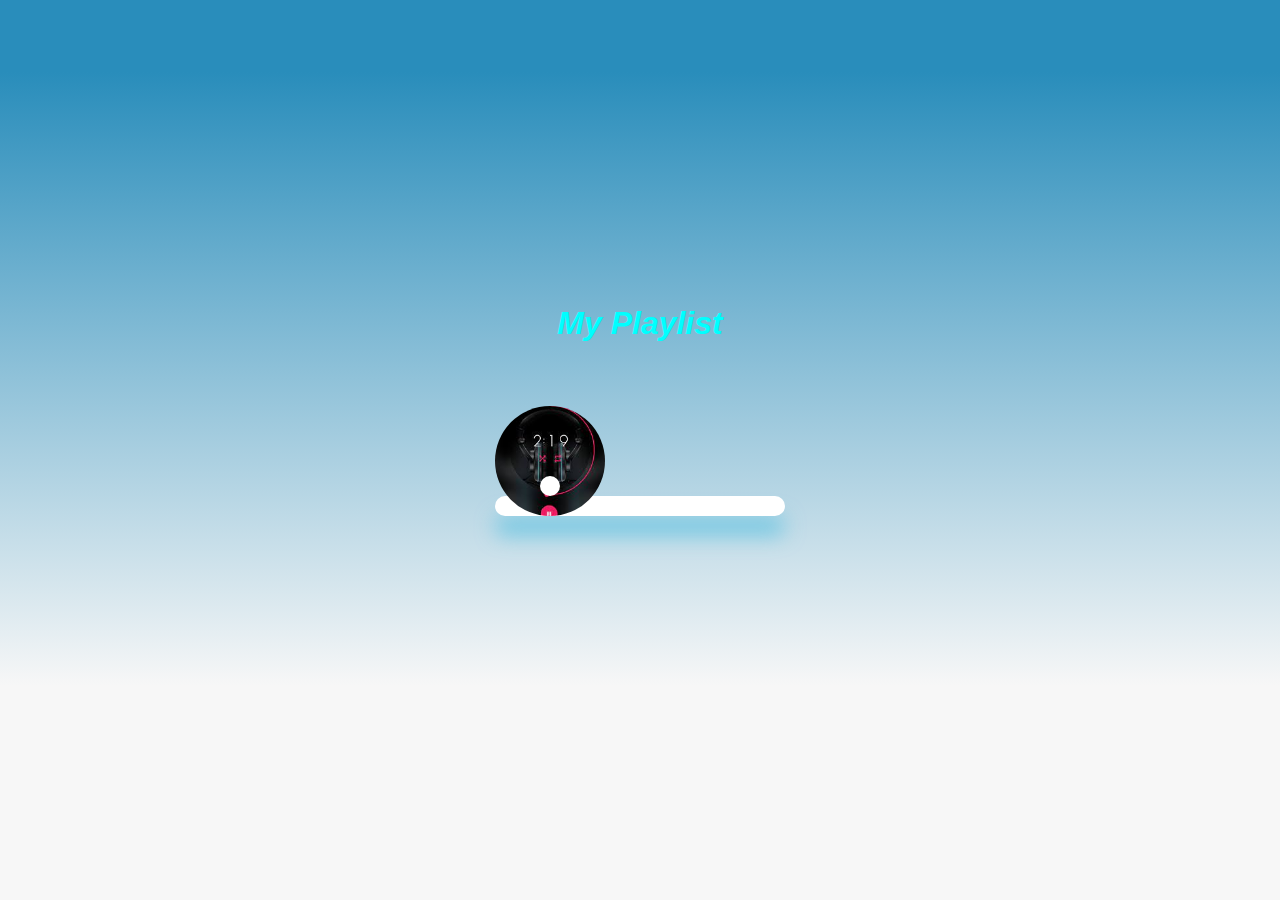
==== index.html @ cbb9871f "Add files via upload" ====
<!DOCTYPE html>
<html lang="en">
<head>
    <meta charset="UTF-8">
    <meta http-equiv="X-UA-Compatible" content="IE=edge">
    <meta name="viewport" content="width=device-width, initial-scale=1.0">
    <link href="https://cdn.jsdelivr.net/npm/bootstrap@5.0.0-beta3/dist/css/bootstrap.min.css" rel="stylesheet" integrity="sha384-eOJMYsd53ii+scO/bJGFsiCZc+5NDVN2yr8+0RDqr0Ql0h+rP48ckxlpbzKgwra6" crossorigin="anonymous">
    <link rel="stylesheet" href="https://cdnjs.cloudflare.com/ajax/libs/font-awesome/5.15.3/css/all.min.css" 
    integrity="sha512-iBBXm8fW90+nuLcSKlbmrPcLa0OT92xO1BIsZ+ywDWZCvqsWgccV3gFoRBv0z+8dLJgyAHIhR35VZc2oM/gI1w==" 
    crossorigin="anonymous" /> <!--cdnjs.com - search for fontawesome and copy link tag-->
    <link rel="icon" href="images/music-logo.jpg" type="image/icon type">
    <link rel="stylesheet" href="styles.css">
    <title>Music Player </title>
</head>
<body>
    <h1><i>My Playlist</i></h1> <br>
    <img class="play-img" alt="">

    <div class="music-container">
        <div class="music-info">
            <h6 id="title">Anna Leone - My Soul I (Official Video)</h6>
            <div class="progress-container">
                <div class="progress"></div>
            </div>
        </div>

        <audio src="Anna Leone - My Soul I (Official Video).mp3" id="audio"></audio>

        <div class="img-container">
        <img src="images/birthday.jpg" alt="" id="cover" />
         
        </div>
            <div class="navigation">
                <button id="prev" class="action-btn">
                    <i class="fas fa-backward"></i>
                </button>
                <button id="play" class="action-btn action-btn-big">
                    <i class="fas fa-play"></i>
                </button>
                <button id="next" class="action-btn">
                    <i class="fas fa-forward"></i>
                </button>
            </div>
        
    </div>


<script src="scripts.js"></script>
</body>
</html>
---- styles.css ----
@import url('https://fonts.googleapi.com/css?family=Lato&display=swap');

* {
    box-sizing: border-box;

}

body {
    height: 100vh;
    margin: 0;
    font-family: 'Lato', sans-serif;
    background-image: linear-gradient(
        0deg,
     rgb(247, 247, 247) 23.8%,
     rgb(41, 141, 187) 92%
     );
    display: flex;
    flex-direction: column;
    align-items: center;
    justify-content: center;
}

h1 {
    color: aqua;
    animation: fadecolor 1s infinite;
  }
  @keyframes fadecolor {
    from {color: aqua;}
    to {color: pink;}
  }


.music-container {
    background-color: #fff;
    border-radius: 15px;
    box-shadow: 0 20px 20px 0 rgba(71, 189, 224, 0.6);
    display: flex;
    padding: 20px, 30px;
    position: relative;
    margin: 100px 0;
    z-index: 10;
}

.play-img {
    margin-bottom: 15px;
}

.img-container {
    position: relative;
    width: 110px;
}

.img-container::after {
    content: '';
    background-color: #fff;
    height: 20px;
    width: 20px;
    position: absolute;
    left:50%;
    bottom:50%;
    border-radius: 50%;
    transform: translate(-50%, -50%)
}

.img-container img {
    width: inherit;
    height: 110px;
    border-radius: 50%;
    object-fit: cover;
    position: absolute;
    bottom: 0;
    left: 0;

    animation: rotate 3s linear infinite; /* now lets create the rotate keyframe below */
    animation-play-state: paused;
}

.music-container.play .img-container img {
    animation-play-state: running;
}

@keyframes rotate {
    from {
        transform: rotate(0deg)
    }
    to {
        transform: rotate(360deg);
    }
}

.navigation {
    display: flex;
    align-items: center;
    justify-content: center;
    z-index: 1;
}

.action-btn {
    background-color: #fff;
    border: 0;
    color: #dfdbdf;
    font-size: 20px;
    cursor: pointer;
    padding: 10px;
    margin: 0 20px;
}


.action-btn-big {
    color: #cdc2d0;
    font-size: 30px;
}

.action-btn:focus {
    outline: 0;
}

.music-info {
    margin-top: 12px;
    background-color: rgba(255, 255, 255, 0.5);
    border-radius: 15px 15px 0 0;
    position: absolute;
    top: 0;
    left: 20px;
    width: calc(100% - 40px);
    padding: 10px 10px 10px 150px;
    opacity: 0;
    transform: translateY(0%);
    transition: transform 0.3s ease-in, opacity 0.3s ease-in;
}

.music-info h4 {
    margin: 0;
}

.music-container.play .music-info {
    opacity: 1;
    transform: translateY(-100%); /*to bring it up when playing*/
}

.progress-container {
    background: #fff;
    border-radius: 5px;
    cursor: pointer;
    margin: 10px 0;
    height: 4px;
    width: 100%;

}

.progress {
    background-color: #fe8daa;
    border-radius: 5px;
    height: 4px;
    width: 50%;
    transition: width 0.1s linear;
}
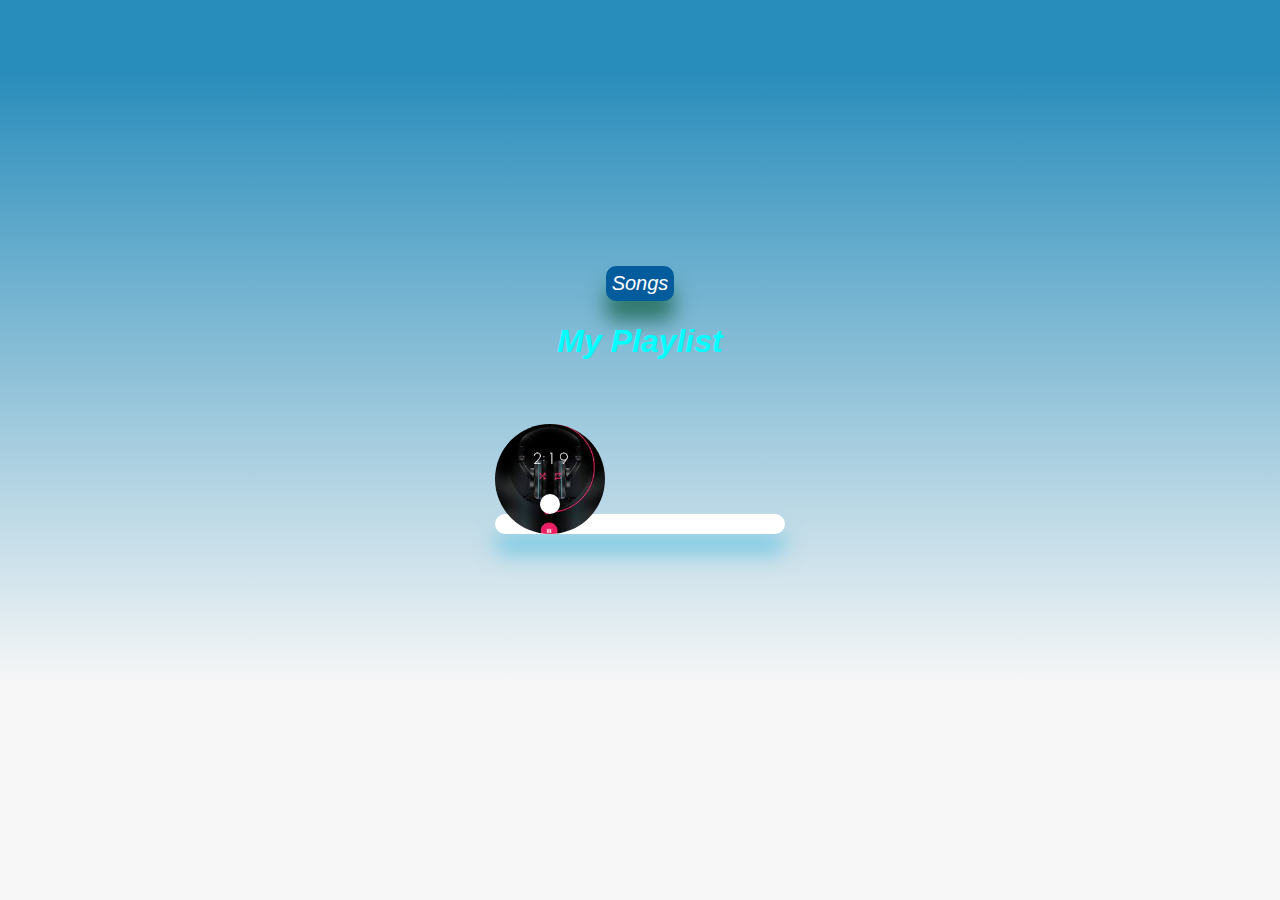
==== commit 0bd23122: "Add files via upload" ====
--- a/index.html
+++ b/index.html
@@ -8,11 +8,12 @@
     <link rel="stylesheet" href="https://cdnjs.cloudflare.com/ajax/libs/font-awesome/5.15.3/css/all.min.css" 
     integrity="sha512-iBBXm8fW90+nuLcSKlbmrPcLa0OT92xO1BIsZ+ywDWZCvqsWgccV3gFoRBv0z+8dLJgyAHIhR35VZc2oM/gI1w==" 
     crossorigin="anonymous" /> <!--cdnjs.com - search for fontawesome and copy link tag-->
-    <link rel="icon" href="images/music-logo.jpg" type="image/icon type">
+    <link rel="icon" href="images/icon.png" type="image/icon type">
     <link rel="stylesheet" href="styles.css">
     <title>Music Player </title>
 </head>
 <body>
+    <a href="songs.html"><i>Songs</i></a>
     <h1><i>My Playlist</i></h1> <br>
     <img class="play-img" alt="">
 
--- a/styles.css
+++ b/styles.css
@@ -30,6 +30,17 @@
   }
 
 
+  a {
+    font-size: 20px;
+    text-decoration: none;
+    color:#fff;
+    background-color: #055C9D;
+    border-radius: 10px;
+    padding: .3em;
+    box-shadow: 0 20px 20px 0 rgba(2, 78, 40, 0.6);
+}
+
+
 .music-container {
     background-color: #fff;
     border-radius: 15px;
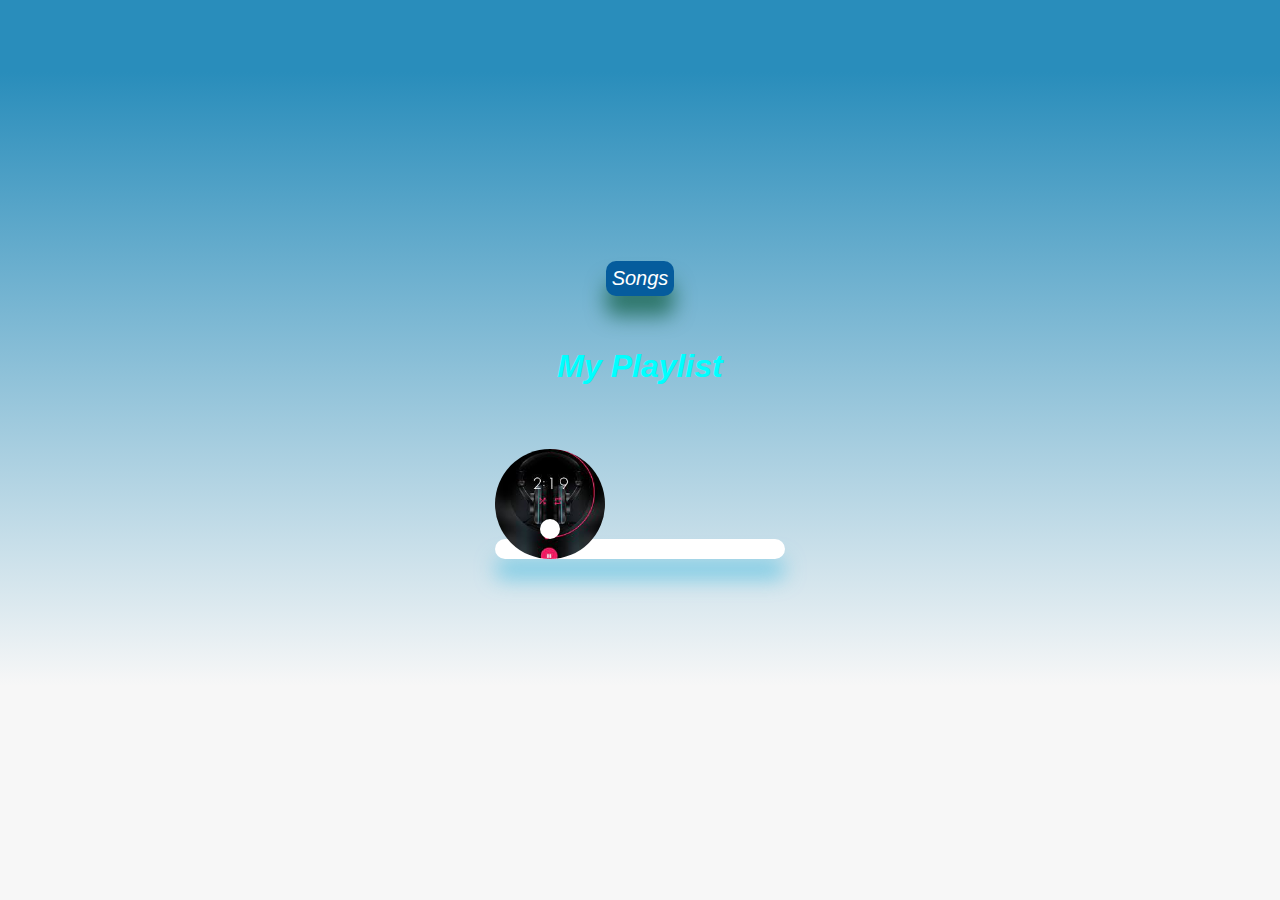
==== commit 1580a3e5: "Add files via upload" ====
--- a/index.html
+++ b/index.html
@@ -8,12 +8,12 @@
     <link rel="stylesheet" href="https://cdnjs.cloudflare.com/ajax/libs/font-awesome/5.15.3/css/all.min.css" 
     integrity="sha512-iBBXm8fW90+nuLcSKlbmrPcLa0OT92xO1BIsZ+ywDWZCvqsWgccV3gFoRBv0z+8dLJgyAHIhR35VZc2oM/gI1w==" 
     crossorigin="anonymous" /> <!--cdnjs.com - search for fontawesome and copy link tag-->
-    <link rel="icon" href="images/icon.png" type="image/icon type">
+    <link rel="icon" href="images/music-logo.jpg" type="image/icon type">
     <link rel="stylesheet" href="styles.css">
     <title>Music Player </title>
 </head>
 <body>
-    <a href="songs.html"><i>Songs</i></a>
+    <a href="songs.html" target="_blank"><i>Songs</i></a>
     <h1><i>My Playlist</i></h1> <br>
     <img class="play-img" alt="">
 
--- a/styles.css
+++ b/styles.css
@@ -37,6 +37,8 @@
     background-color: #055C9D;
     border-radius: 10px;
     padding: .3em;
+    margin-bottom: 1.5em;
+    margin-top: 1em;
     box-shadow: 0 20px 20px 0 rgba(2, 78, 40, 0.6);
 }
 
@@ -54,6 +56,7 @@
 
 .play-img {
     margin-bottom: 15px;
+    border-radius: 50%;
 }
 
 .img-container {
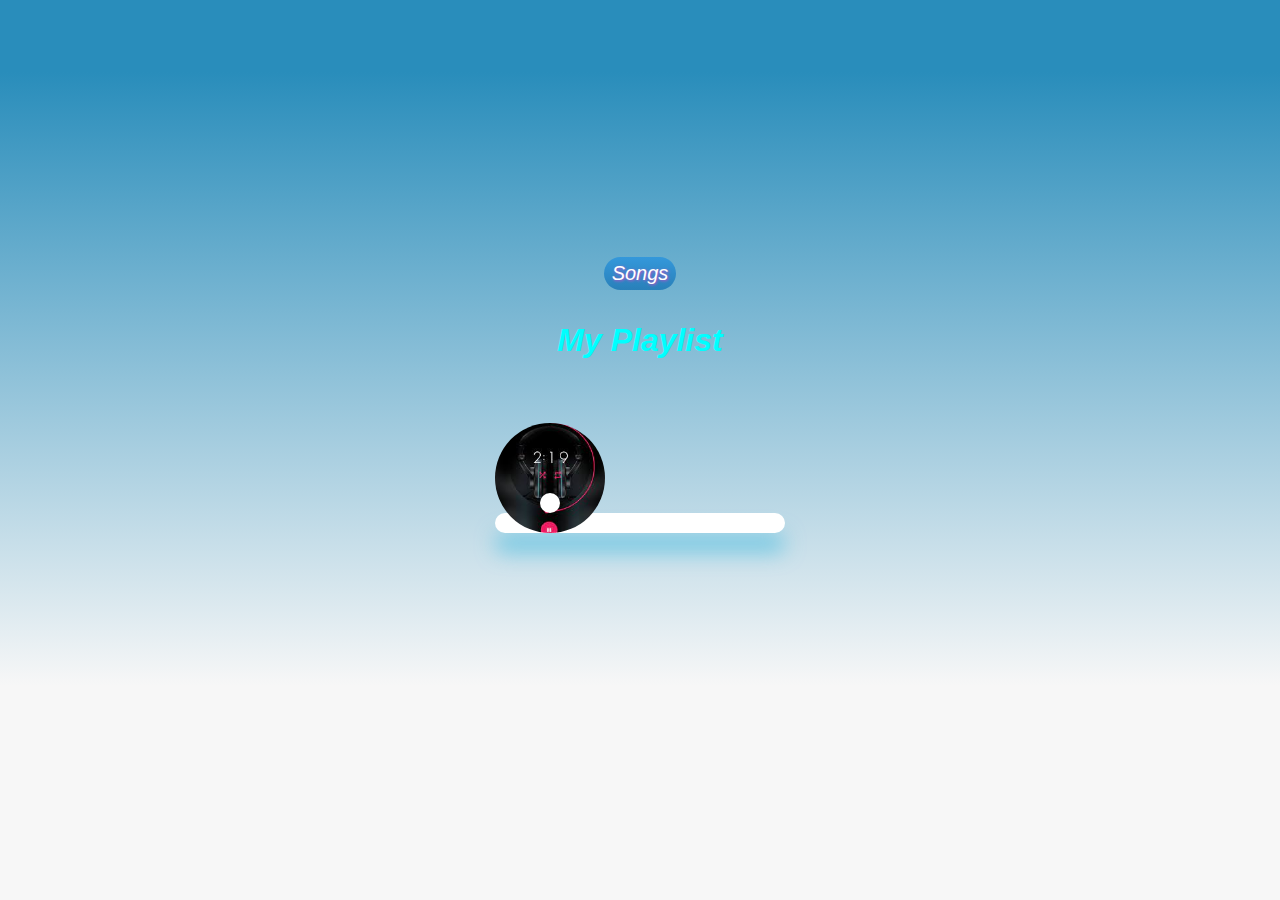
==== commit 80c67145: "Add files via upload" ====
--- a/index.html
+++ b/index.html
@@ -13,7 +13,7 @@
     <title>Music Player </title>
 </head>
 <body>
-    <a href="songs.html" target="_blank"><i>Songs</i></a>
+    <a class="btn" href="songs.html" target="_blank"><i>Songs</i></a>
     <h1><i>My Playlist</i></h1> <br>
     <img class="play-img" alt="">
 
--- a/styles.css
+++ b/styles.css
@@ -30,7 +30,7 @@
   }
 
 
-  a {
+  /* a {
     font-size: 20px;
     text-decoration: none;
     color:#fff;
@@ -40,7 +40,37 @@
     margin-bottom: 1.5em;
     margin-top: 1em;
     box-shadow: 0 20px 20px 0 rgba(2, 78, 40, 0.6);
-}
+} */
+
+.btn {
+    background: #3498db;
+    background-image: -webkit-linear-gradient(top, #3498db, #2980b9);
+    background-image: -moz-linear-gradient(top, #3498db, #2980b9);
+    background-image: -ms-linear-gradient(top, #3498db, #2980b9);
+    background-image: -o-linear-gradient(top, #3498db, #2980b9);
+    background-image: linear-gradient(to bottom, #3498db, #2980b9);
+    -webkit-border-radius: 28;
+    -moz-border-radius: 28;
+    border-radius: 28px;
+    text-shadow: 1px 1px 3px #c94ec9;
+    font-family: Arial;
+    color: #ffffff;
+    font-size: 20px;
+    padding: 5px 8px 5px 8px;
+    text-decoration: none;
+    position: relative;
+    bottom: 10px;
+}
+  
+  .btn:hover {
+    background: #3cb0fd;
+    background-image: -webkit-linear-gradient(top, #3cb0fd, #3498db);
+    background-image: -moz-linear-gradient(top, #3cb0fd, #3498db);
+    background-image: -ms-linear-gradient(top, #3cb0fd, #3498db);
+    background-image: -o-linear-gradient(top, #3cb0fd, #3498db);
+    background-image: linear-gradient(to bottom, #3cb0fd, #3498db);
+    text-decoration: none;
+  }
 
 
 .music-container {
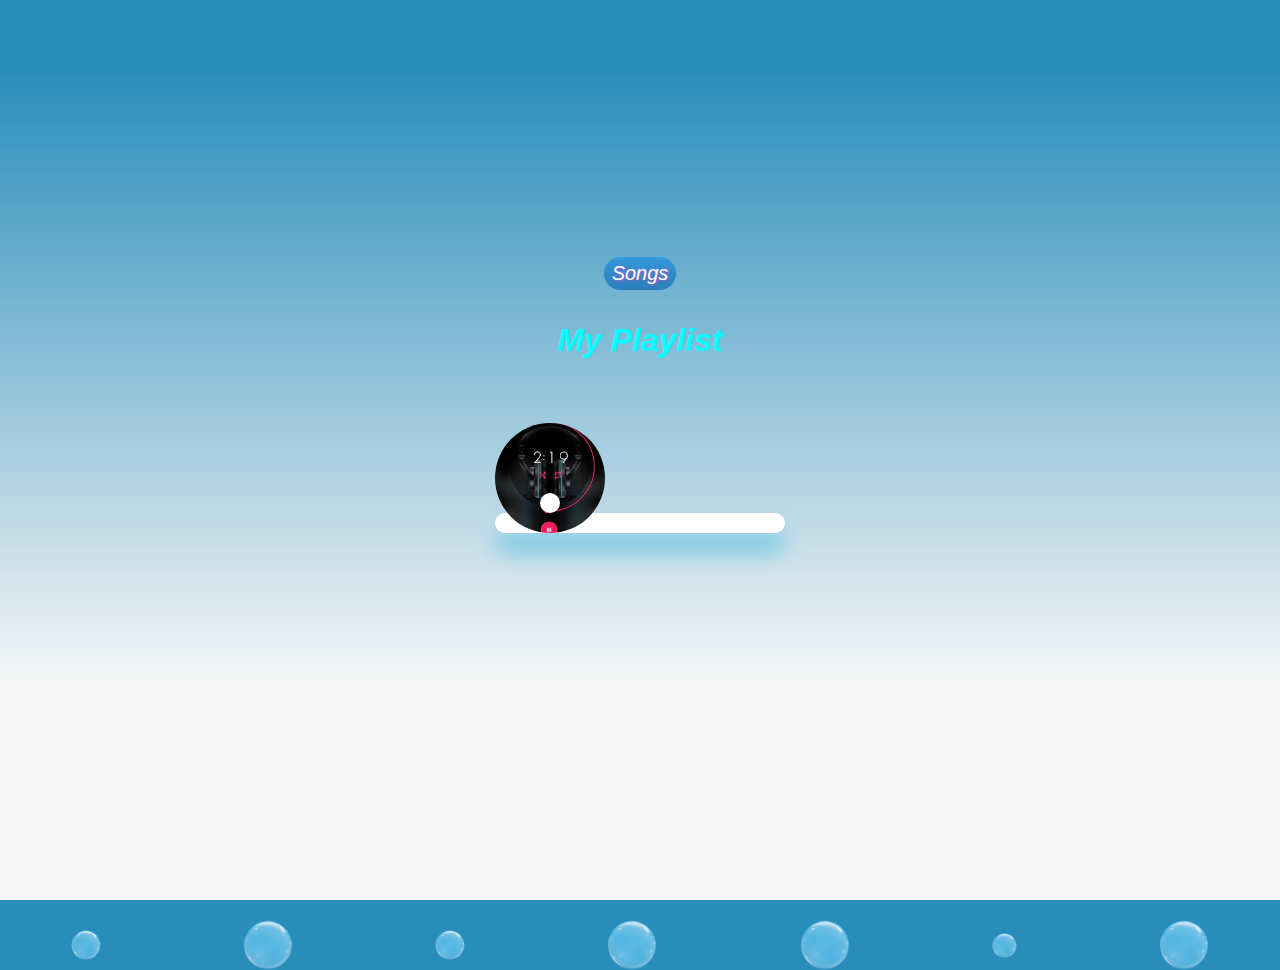
==== commit d9b23e91: "Add files via upload" ====
--- a/index.html
+++ b/index.html
@@ -45,6 +45,16 @@
         
     </div>
 
+    <div class="bubbles">
+        <img src="images/bubble.png" alt="bubbles">
+        <img src="images/bubble.png" alt="bubbles">
+        <img src="images/bubble.png" alt="bubbles">
+        <img src="images/bubble.png" alt="bubbles">
+        <img src="images/bubble.png" alt="bubbles">
+        <img src="images/bubble.png" alt="bubbles">
+        <img src="images/bubble.png" alt="bubbles">
+    </div>
+
 
 <script src="scripts.js"></script>
 </body>
--- a/styles.css
+++ b/styles.css
@@ -200,38 +200,97 @@
     transition: width 0.1s linear;
 }
 
-
-
-
-
-
-
-
-
-
-
-
-
-
-
-
-
-
-
-
-
-
-
-
-
-
-
-
-
-
-
-
-
-
-
-
+.bubbles img{
+    width: 50px;
+    animation: bubble 7s linear infinite;
+}
+.bubbles{
+    width: 100%;
+    display: flex;
+    align-items: center;
+    justify-content: space-around;
+    position: absolute;
+    bottom: -70px;
+}
+
+@keyframes bubble {
+    0%{
+        transform: translateY(0);
+        opacity: 0;
+        }
+    50%{
+    opacity: 1;
+        }
+    70%{
+    opacity: 1;
+        }
+    100%{
+    transform: translateY(-80vh);
+    opacity: 0;
+}
+}
+
+.bubbles img:nth-child(1){
+    animation-delay: 2s;
+    width: 30px;
+}
+.bubbles img:nth-child(2){
+    animation-delay: 1s;
+}
+.bubbles img:nth-child(3){
+    animation-delay: 3s;
+    width: 30px;
+}
+.bubbles img:nth-child(4){
+    animation-delay: 4.5s;
+}
+.bubbles img:nth-child(5){
+    animation-delay: 3s;
+}
+.bubbles img:nth-child(6){
+    animation-delay: 6s;
+    width: 25px;
+}
+.bubbles img:nth-child(7){
+    animation-delay: 7s;
+}
+.bubbles img:nth-child(8){
+    animation-delay: 8s;
+    width: 40px;
+}
+
+
+
+
+
+
+
+
+
+
+
+
+
+
+
+
+
+
+
+
+
+
+
+
+
+
+
+
+
+
+
+
+
+
+
+
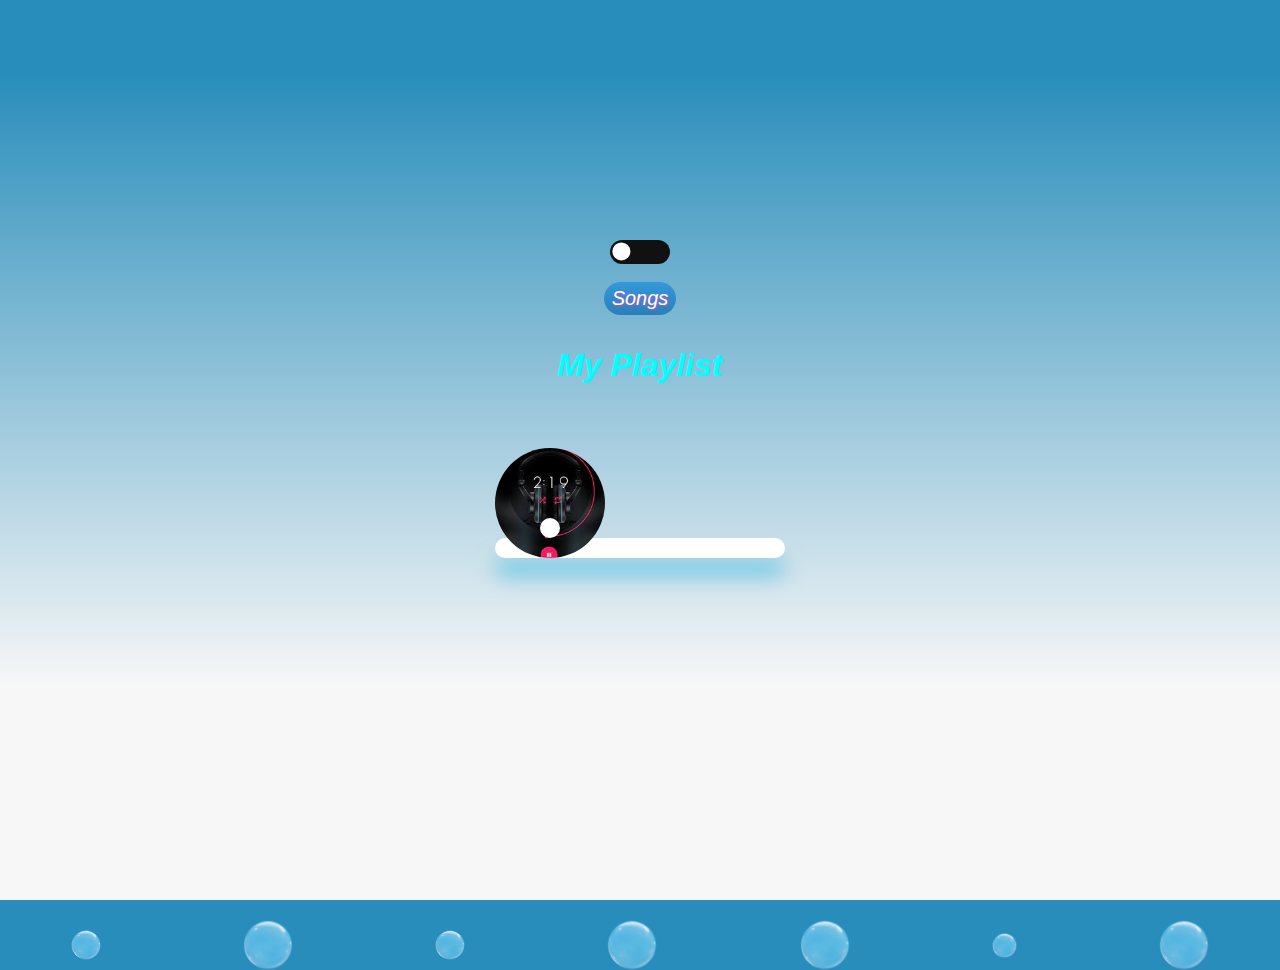
==== commit 595d56b6: "Add files via upload" ====
--- a/index.html
+++ b/index.html
@@ -13,6 +13,14 @@
     <title>Music Player </title>
 </head>
 <body>
+    <div class="theme">
+        <input type="checkbox" class="checkbox" id="checkbox">
+        <label for="checkbox" class="label">
+            <i class="fas fa-moon"></i>
+            <i class="fas fa-sun"></i>
+            <div class="ball"></div>
+        </label> <!--for links with input id-->
+    </div>
     <a class="btn" href="songs.html" target="_blank"><i>Songs</i></a>
     <h1><i>My Playlist</i></h1> <br>
     <img class="play-img" alt="">
--- a/styles.css
+++ b/styles.css
@@ -9,15 +9,23 @@
     height: 100vh;
     margin: 0;
     font-family: 'Lato', sans-serif;
+    background-image: linear-gradient(0deg,
+    rgb(247, 247, 247) 23.8%,     
+    rgb(41, 141, 187) 92%     
+    );
+    display: flex;
+    flex-direction: column;
+    align-items: center;
+    justify-content: center;
+    transition: all 0.2s linear;
+}
+
+body.dark{
     background-image: linear-gradient(
         0deg,
      rgb(247, 247, 247) 23.8%,
-     rgb(41, 141, 187) 92%
+     rgb(33, 33, 33) 92%
      );
-    display: flex;
-    flex-direction: column;
-    align-items: center;
-    justify-content: center;
 }
 
 h1 {
@@ -259,38 +267,84 @@
     width: 40px;
 }
 
-
-
-
-
-
-
-
-
-
-
-
-
-
-
-
-
-
-
-
-
-
-
-
-
-
-
-
-
-
-
-
-
-
-
-
+.theme{
+    margin-bottom: 30px;
+}
+
+.label{
+    background-color: #111;
+    display: flex;
+    align-items: center;
+    justify-content: space-between;
+    height: 20px;
+    width: 50px;
+    border-radius: 50px;
+    padding: 5px;
+    position: relative;
+    transform: scale(1.2);
+    -webkit-transform: scale(1.2);
+    -moz-transform: scale(1.2);
+    -ms-transform: scale(1.2);
+    -o-transform: scale(1.2);
+}
+
+.fa-moon {
+    color: #f1c40f;
+}
+
+.fa-sun {
+    color: #f39c12;
+}
+
+.checkbox{
+    opacity: 0;
+    position: absolute;
+}
+
+.ball {
+    background-color: #fff;
+    border-radius: 50%;
+    position: absolute;
+    top: 2px;
+    left: 2px;
+    width: 15px;
+    height: 15px;
+    transition: all 0.2s linear;
+}
+.checkbox:checked + .label .ball{
+    transform: translateX(28px);
+}
+
+
+
+
+
+
+
+
+
+
+
+
+
+
+
+
+
+
+
+
+
+
+
+
+
+
+
+
+
+
+
+
+
+
